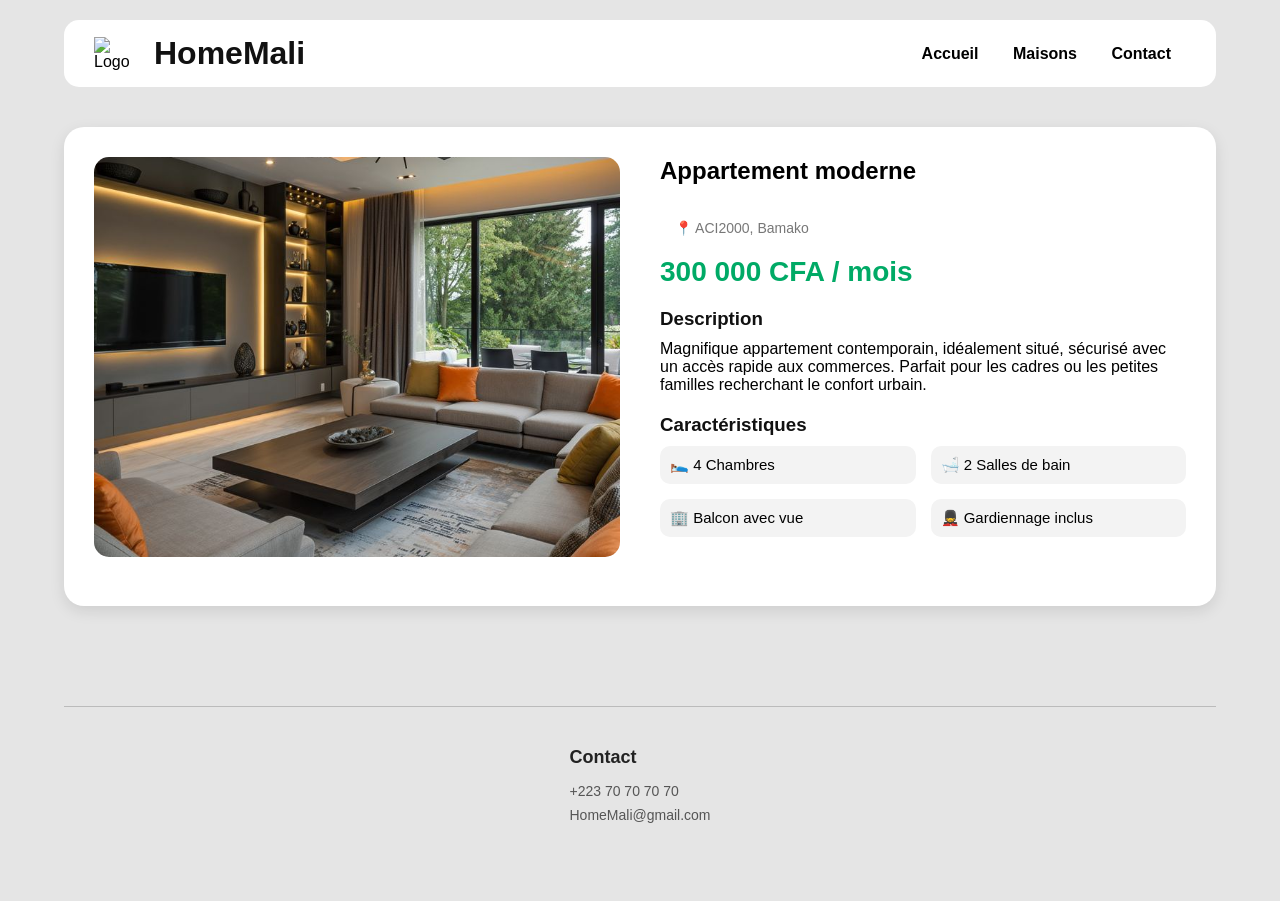
==== details-appartement.html @ bc4f040d "Mise a jour du projet" ====
<!doctype html>
<html lang="fr">
  <head>
    <meta charset="UTF-8" />
    <meta name="viewport" content="width=device-width, initial-scale=1.0" />
    <title>Détails Appartement - HomeMali</title>
    <link rel="stylesheet" href="style.css" />
  </head>
  <body>
    <header>
      <div class="logo">
        <img src="image/maison1.jpeg" alt="Logo" />
        <h1>HomeMali</h1>
      </div>
      <nav>
        <a href="index.html">Accueil</a>
        <a href="maisons.html">Maisons</a>
        <a href="#footer-contact">Contact</a>
      </nav>
    </header>

    <main class="details-container">
      <div class="details-images">
        <img src="img/moderne.jpg" alt="Appartement" class="main-image" />
      </div>
      <div class="details-info">
        <h2>Appartement moderne</h2>
        <p class="location">📍 ACI2000, Bamako</p>
        <h3 class="price-big">300 000 CFA / mois</h3>
        <div class="description">
          <h3>Description</h3>
          <p>
            Magnifique appartement contemporain, idéalement situé, sécurisé avec
            un accès rapide aux commerces. Parfait pour les cadres ou les
            petites familles recherchant le confort urbain.
          </p>
        </div>
        <div class="features">
          <h3>Caractéristiques</h3>
          <ul>
            <li>🛌 4 Chambres</li>
            <li>🛁 2 Salles de bain</li>
            <li>🏢 Balcon avec vue</li>
            <li>💂 Gardiennage inclus</li>
          </ul>
        </div>
      </div>
    </main>

    <footer id="footer-contact">
      <div class="footer-box">
        <h3>Contact</h3>
        <p>+223 70 70 70 70</p>
        <p>HomeMali@gmail.com</p>
      </div>
    </footer>
  </body>
</html>
---- style.css ----
* {
  margin: 0;
  padding: 0;
  box-sizing: border-box;
  font-family: Arial, sans-serif;
}

body {
  background: #e5e5e5;
}

header {
  width: 90%;
  margin: 20px auto;
  background: white;
  border-radius: 15px;
  display: flex;
  justify-content: space-between;
  align-items: center;
  padding: 15px 30px;
}

.logo {
  display: flex;
  align-items: center;
  gap: 10px;
}

.logo img {
  width: 50px;
}

.logo h1 {
  color: #111;
}

nav a {
  text-decoration: none;
  color: black;
  margin: 0 15px;
  font-weight: bold;
  transition: 0.3s;
}

nav a:hover {
  color: #00aa66;
}

.search input {
  padding: 10px;
  border: none;
  background: #f3f3f3;
  border-radius: 20px;
}

.hero {
  width: 90%;
  height: 500px;
  margin: auto;
  background: url("img/hero.jpg") center/cover no-repeat;
  border-radius: 20px;
  position: relative;
}

.overlay {
  width: 100%;
  height: 100%;
  background: rgba(0, 0, 0, 0.4);
  color: white;
  display: flex;
  flex-direction: column;
  justify-content: center;
  padding-left: 80px;
}

.overlay h2 {
  font-size: 50px;
  margin-bottom: 10px;
}

.overlay p {
  font-size: 20px;
}

.filters {
  width: 90%;
  margin: 30px auto;
  background: white;
  padding: 20px;
  border-radius: 15px;
  display: flex;
  justify-content: space-around;
  align-items: center;
}

.filter-box {
  display: flex;
  flex-direction: column;
  gap: 8px;
}

.filter-box h3 {
  font-size: 16px;
  color: #333;
}

.filter-box select {
  padding: 10px 20px;
  border: 1px solid #ccc;
  border-radius: 10px;
  background: #f9f9f9;
  font-size: 14px;
}

.cards {
  width: 90%;
  margin: 50px auto;
  display: flex;
  justify-content: center;
  gap: 20px;
  flex-wrap: wrap;
}

.card {
  background: white;
  width: 300px;
  border-radius: 20px;
  padding: 10px;
  transition: 0.3s;
  box-shadow: 0 5px 15px rgba(0, 0, 0, 0.1);
}

.card:hover {
  transform: translateY(-10px);
}

.card img {
  width: 100%;
  height: 220px;
  object-fit: cover;
  border-radius: 15px;
  display: block;
}

.location {
  color: #777;
  font-size: 14px;
  padding: 15px 15px 0 15px;
}

.card h3 {
  padding: 5px 15px 10px 15px;
  font-size: 18px;
}

.card .details {
  display: flex;
  justify-content: space-between;
  padding: 0 15px 10px 15px;
  font-size: 14px;
  color: #555;
}

.price {
  display: flex;
  justify-content: space-between;
  align-items: center;
  padding: 10px 15px 15px 15px;
  border-top: 1px solid #eee;
}

.price p {
  font-weight: bold;
  color: #333;
  font-size: 16px;
}

.card button {
  padding: 10px 20px;
  border: none;
  background: #66dd99;
  color: white;
  border-radius: 20px;
  cursor: pointer;
  transition: 0.3s;
}

.card button:hover {
  background: #00aa66;
}

footer {
  width: 90%;
  margin: 100px auto 30px;
  padding: 40px 20px;
  border-top: 1px solid #bbb;
  display: flex;
  justify-content: space-around;
  color: #222;
}

.footer-box h3 {
  margin-bottom: 15px;
  font-size: 18px;
}

.footer-box p {
  margin-bottom: 8px;
  color: #555;
  font-size: 14px;
}

/* Styles spécifiques pour l'affichage complet des détails */
.details-container {
  width: 90%;
  margin: 40px auto;
  background: white;
  padding: 30px;
  border-radius: 20px;
  display: flex;
  gap: 40px;
  box-shadow: 0 5px 15px rgba(0, 0, 0, 0.1);
}

.details-images {
  flex: 1;
}

.main-image {
  width: 100%;
  height: 400px;
  object-fit: cover;
  border-radius: 15px;
  margin-bottom: 15px;
}

.details-info {
  flex: 1;
  display: flex;
  flex-direction: column;
  gap: 20px;
}

.price-big {
  color: #00aa66;
  font-size: 28px;
  font-weight: bold;
}

.features h3,
.description h3 {
  margin-bottom: 10px;
  color: #111;
}

.features ul {
  list-style: none;
  display: grid;
  grid-template-columns: 1fr 1fr;
  gap: 15px;
}

.features li {
  background: #f3f3f3;
  padding: 10px;
  border-radius: 10px;
  font-size: 15px;
}
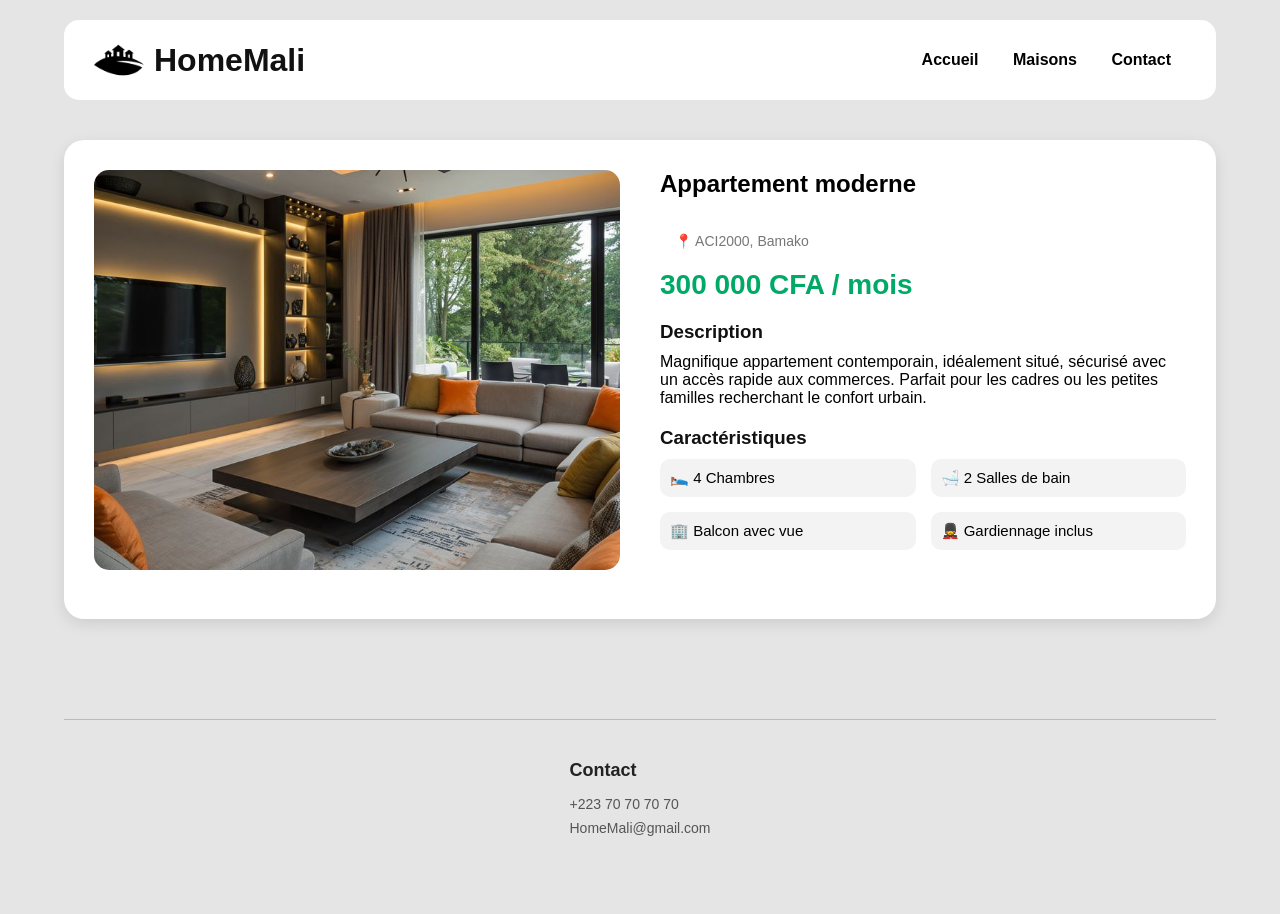
==== commit 73c5e18e: "Refonte complète : organisation des images, correction HTML et ajout du responsive design" ====
--- a/details-appartement.html
+++ b/details-appartement.html
@@ -9,7 +9,7 @@
   <body>
     <header>
       <div class="logo">
-        <img src="image/maison1.jpeg" alt="Logo" />
+        <img src="img/log.png" alt="Logo HomeMali" />
         <h1>HomeMali</h1>
       </div>
       <nav>
@@ -21,7 +21,7 @@
 
     <main class="details-container">
       <div class="details-images">
-        <img src="img/moderne.jpg" alt="Appartement" class="main-image" />
+        <img src="img/moderne.jpg" alt="Appartement moderne" class="main-image" />
       </div>
       <div class="details-info">
         <h2>Appartement moderne</h2>
@@ -55,4 +55,4 @@
       </div>
     </footer>
   </body>
-</html>
+</html>
--- a/style.css
+++ b/style.css
@@ -266,3 +266,44 @@
   border-radius: 10px;
   font-size: 15px;
 }
+
+/* --- Responsive Design (Mobiles et Tablettes) --- */
+@media screen and (max-width: 768px) {
+  header {
+    flex-direction: column;
+    gap: 15px;
+    text-align: center;
+  }
+  
+  nav {
+    display: flex;
+    flex-direction: column;
+    gap: 10px;
+  }
+
+  .overlay {
+    padding-left: 20px;
+    padding-right: 20px;
+    text-align: center;
+  }
+
+  .filters {
+    flex-direction: column;
+    gap: 15px;
+  }
+
+  .details-container {
+    flex-direction: column;
+    padding: 15px;
+  }
+
+  .main-image {
+    height: 250px;
+  }
+
+  footer {
+    flex-direction: column;
+    gap: 20px;
+    text-align: center;
+  }
+}
